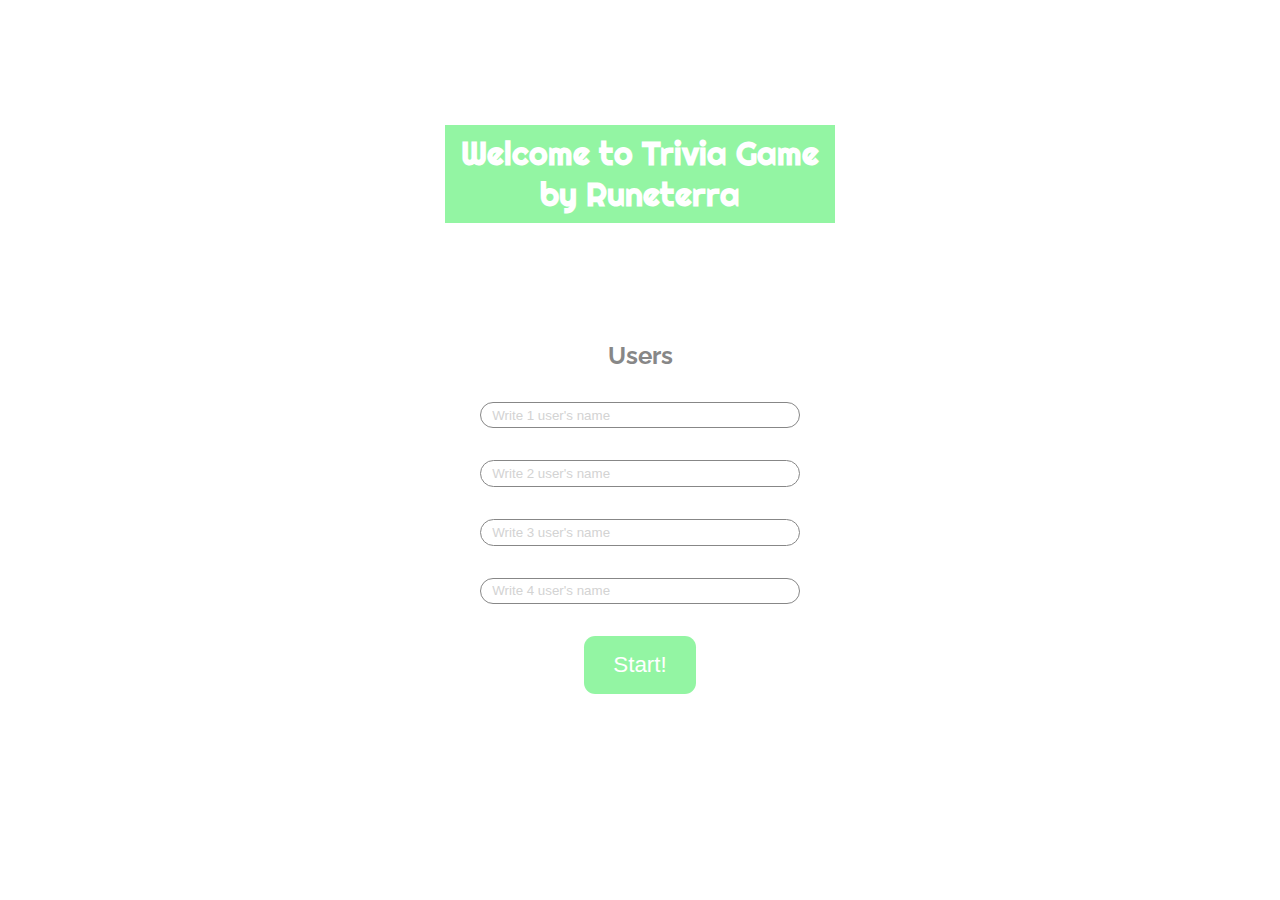
==== game.html @ 3456825f "Logical finish" ====
<!DOCTYPE html>
<html lang="en">
<head>
    <meta charset="UTF-8">
    <meta http-equiv="X-UA-Compatible" content="IE=edge">
    <meta name="viewport" content="width=device-width, initial-scale=1.0">
    <title>Trivia Game By Runeterra</title>
    <!-- fonts -->
    <link rel="preconnect" href="https://fonts.gstatic.com">
    <link href="https://fonts.googleapis.com/css2?family=Raleway&family=Righteous&display=swap" rel="stylesheet">
    <!-- styles -->
    <link rel="stylesheet" href="css/common.css">
    <link rel="stylesheet" href="css/game.css">
</head>
<body>
    <header id="users">
        <!-- users from game.js -->
    </header>
    <table>
        <tbody id="categories">
            <!-- categories from game.js -->
        </tbody>
    </table>
    <script src="js/game.js"></script>
</body>
</html>
---- css/common.css ----
*{
    box-sizing: border-box;
}

body{
    padding: 2rem;
    font-family: Raleway, cursive;
}

h1{
    font-family: Righteous, cursive;
}
---- css/game.css ----
#users{
    display: flex;
    justify-content: space-between;
    margin-bottom: 2rem;
    height: 6rem;
}

#users > div{
    background-color: #c4c4c4;
    display: flex;
    flex-direction: column;
    justify-content: center;
    color: white;
    text-align: center;
    padding:  0.3rem 2rem;
}

#users div.clickable{
    background-color: #93F5A3;
    cursor: pointer;
    transition: 0.3s ease background-color;
}

#users div.clickable:hover{
    background-color: #74ca82;
}

#users > div.active{
    background-color: #93F5A3;
}

table{
    width: 100%;
    border-collapse: collapse;
}

#shirma{
    width:100%;
    height: calc(100% - 10rem);
    position: absolute;
    top: 10rem;
    left: 0;
    background-color: white;
}

#shirma > div:not(#popup){
    margin: 4rem;
}

#shirma > div > p{
    font-size: 2rem;
    color: #878787;
}

#popup{
    position: absolute;
    top: 0;
    left: 0;
    background-color: white;
    width: 100%;
    height: 100%;
    text-align: center;
    margin: 0;
}

#popup h3{
    font-size: 2rem;
}

#popup p{
    font-size: 1.2rem;
}

td{
    color: #878787;
    border: 1px solid #878787;
    border-collapse: collapse;
    padding: 2rem;
    font-size: 1.2rem;
}

td:not(.category){
    text-align: center;
    cursor: pointer; 
}

td:not(.category, .unactive):hover{
    background-color: #93F5A3;
    color: white;
}

td:not(.category, .unactive):active{
    background-color: #79d688;
    color: white;
}

td.unactive{
    background-color: #b8b8b8;
    color: #878787;
    cursor: default;
}

#yes{
    margin: 2rem auto;
    width: 7rem;
    padding: 1rem 1.5rem;
    background-color: #93F5A3;
    border: none;
    border-radius: 0.7rem;
    color: white;
    font-size: 1.4rem;
    transition: 0.3s ease background-color;
    cursor: pointer;
}

#no{
    margin: 2rem auto;
    width: 7rem;
    padding: 1rem 1.5rem;
    background-color: #e65e5e;
    border: none;
    border-radius: 0.7rem;
    color: white;
    font-size: 1.4rem;
    transition: 0.3s ease background-color;
    cursor: pointer;
}

#yes:hover{
    background-color: #8be79a;
}

#yes:active{
    background-color: #79d688;
}

#no:hover{
    background-color: #da5757;
}

#no:active{
    background-color: #d45b5b;
}
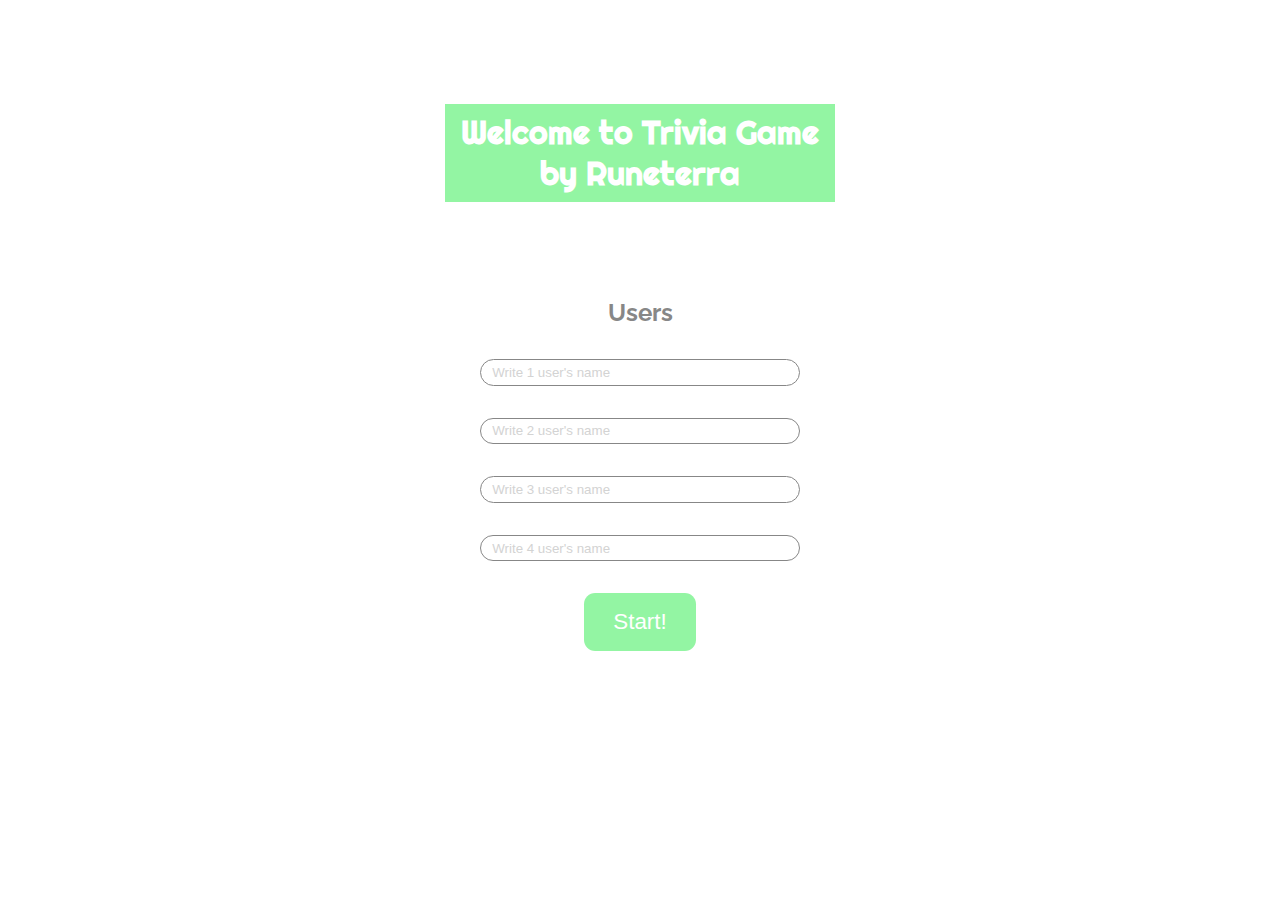
==== commit 910b5308: "added loading" ====
--- a/game.html
+++ b/game.html
@@ -16,11 +16,14 @@
     <header id="users">
         <!-- users from game.js -->
     </header>
-    <table>
-        <tbody id="categories">
-            <!-- categories from game.js -->
-        </tbody>
-    </table>
+    <div id="categories">
+        <svg xmlns="http://www.w3.org/2000/svg" xmlns:xlink="http://www.w3.org/1999/xlink" style="margin: auto; display: block; shape-rendering: auto;" width="4rem" height="4rem" viewBox="0 0 100 100" preserveAspectRatio="xMidYMid">
+            <circle cx="50" cy="50" fill="none" stroke="#93f5a3" stroke-width="10" r="35" stroke-dasharray="164.93361431346415 56.97787143782138">
+                <animateTransform attributeName="transform" type="rotate" repeatCount="indefinite" dur="1s" values="0 50 50;360 50 50" keyTimes="0;1"></animateTransform>
+            </circle>
+        </svg>
+        <!-- categories from game.js -->
+    </div>
     <script src="js/game.js"></script>
 </body>
 </html>--- a/css/common.css
+++ b/css/common.css
@@ -9,4 +9,8 @@
 
 h1{
     font-family: Righteous, cursive;
+}
+
+h1, h2, h3, p{
+    margin: 0;
 }--- a/css/game.css
+++ b/css/game.css
@@ -9,25 +9,23 @@
     background-color: #c4c4c4;
     display: flex;
     flex-direction: column;
-    justify-content: center;
+    gap: 0.5rem;
     color: white;
     text-align: center;
     padding:  0.3rem 2rem;
 }
 
-#users div.clickable{
-    background-color: #93F5A3;
-    cursor: pointer;
-    transition: 0.3s ease background-color;
-}
-
-#users div.clickable:hover{
-    background-color: #74ca82;
+#users input{
+    border-radius: 100rem;
+    border: 1px solid #878787;
+    outline: none;
+    padding: 0.3rem 0.7rem;
+    color: #878787;
 }
 
 #users > div.active{
     background-color: #93F5A3;
-}
+} 
 
 table{
     width: 100%;
@@ -41,34 +39,38 @@
     top: 10rem;
     left: 0;
     background-color: white;
+    display: flex;
+    flex-direction: column;
+    align-items: center;    
 }
 
-#shirma > div:not(#popup){
+#shirma button{
+    margin: 2rem auto;
+    padding: 1rem 1.5rem;
+    background-color: #93F5A3;
+    border: none;
+    border-radius: 0.7rem;
+    color: white;
+    font-size: 1.4rem;
+    transition: 0.3s ease background-color;
+    cursor: pointer;
+}
+
+#shirma button:hover{
+    background-color: #8be79a;
+}
+
+#shirma button:active{
+    background-color: #79d688;
+}
+
+#shirma > div{
     margin: 4rem;
 }
 
 #shirma > div > p{
     font-size: 2rem;
     color: #878787;
-}
-
-#popup{
-    position: absolute;
-    top: 0;
-    left: 0;
-    background-color: white;
-    width: 100%;
-    height: 100%;
-    text-align: center;
-    margin: 0;
-}
-
-#popup h3{
-    font-size: 2rem;
-}
-
-#popup p{
-    font-size: 1.2rem;
 }
 
 td{
@@ -84,60 +86,18 @@
     cursor: pointer; 
 }
 
-td:not(.category, .unactive):hover{
+td:not(.category, .disabled):hover{
     background-color: #93F5A3;
     color: white;
 }
 
-td:not(.category, .unactive):active{
+td:not(.category, .disabled):active{
     background-color: #79d688;
     color: white;
 }
 
-td.unactive{
+td.disabled{
     background-color: #b8b8b8;
     color: #878787;
     cursor: default;
-}
-
-#yes{
-    margin: 2rem auto;
-    width: 7rem;
-    padding: 1rem 1.5rem;
-    background-color: #93F5A3;
-    border: none;
-    border-radius: 0.7rem;
-    color: white;
-    font-size: 1.4rem;
-    transition: 0.3s ease background-color;
-    cursor: pointer;
-}
-
-#no{
-    margin: 2rem auto;
-    width: 7rem;
-    padding: 1rem 1.5rem;
-    background-color: #e65e5e;
-    border: none;
-    border-radius: 0.7rem;
-    color: white;
-    font-size: 1.4rem;
-    transition: 0.3s ease background-color;
-    cursor: pointer;
-}
-
-#yes:hover{
-    background-color: #8be79a;
-}
-
-#yes:active{
-    background-color: #79d688;
-}
-
-#no:hover{
-    background-color: #da5757;
-}
-
-#no:active{
-    background-color: #d45b5b;
 }